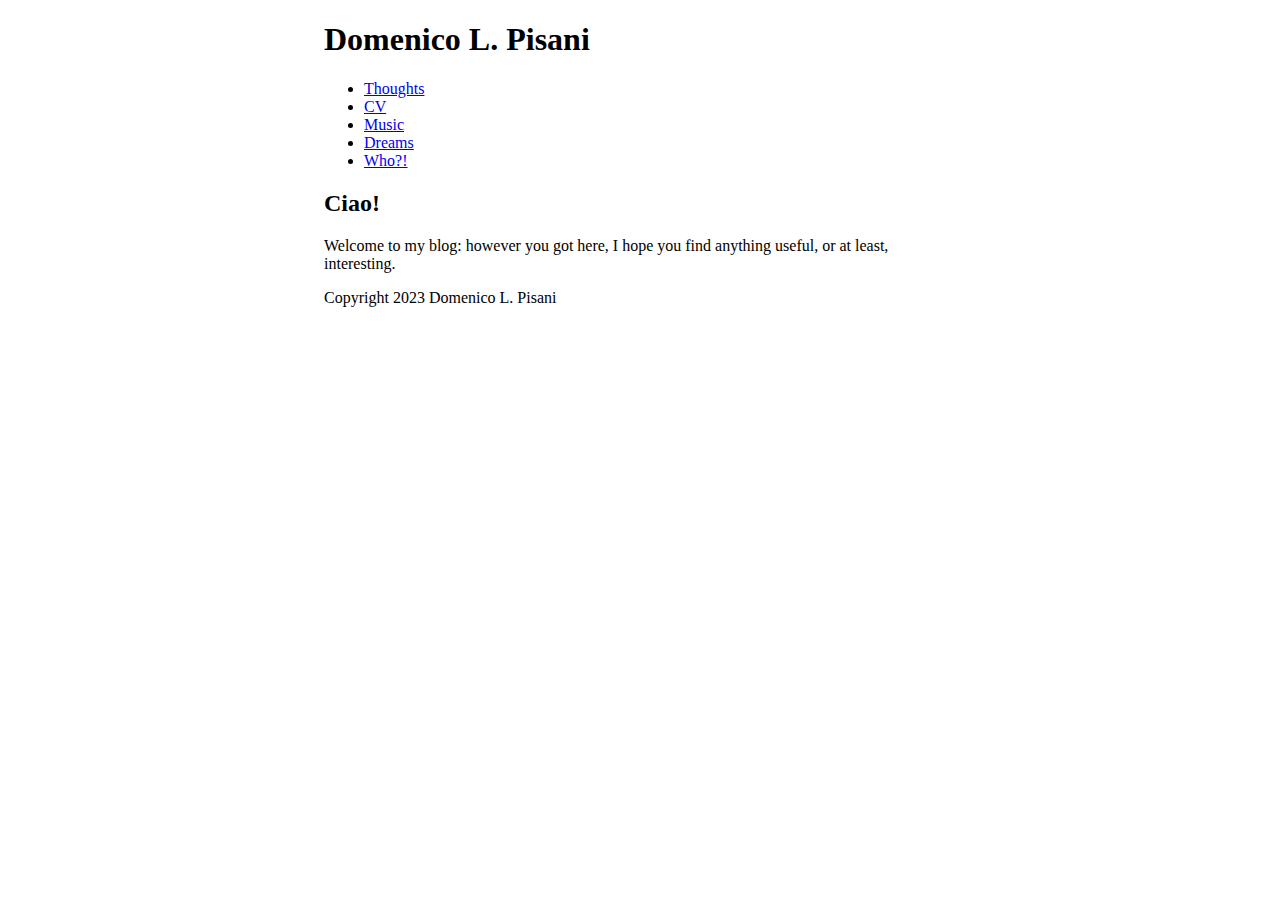
==== index.html @ caf2215d "Update index.html" ====
<!DOCTYPE html>
<html lang="en">
<head>
    <meta charset="UTF-8">
    <meta name="viewport" content="width=device-width, initial-scale=1.0">
    <title>Domenico L. Pisani</title>
    <link rel="stylesheet" type="text/css" href="style.css">
    <script src="script.js"></script>
</head>
<body>
    <div class="container">
    <header>
        <h1>Domenico L. Pisani</h1>
    </header>
        <nav>
            <ul>
                <li><a href="thoughts.html">Thoughts</a>
                <li><a href="cv.html">CV</a></li>
                <li><a href="music.html">Music</a></li>
                <li><a href="dreams.html">Dreams</a></li>
                <li><a href="who.html">Who?!</a></li>
            </ul>
        </nav>
        <main>
            <h2>Ciao!</h2>
        <p>Welcome to my blog: however you got here, I hope you find anything useful, or at least, interesting. </p>
        </main>
    <footer>
        <p>Copyright 2023 Domenico L. Pisani</p>
    </footer>
    </div>
</body>
</html>
---- style.css ----
/* Center the entire content and limit it to 50% of the page width */
.container {
  width: 50%;
  margin: 0 auto;
}

/* Style the navigation links horizontally */
.nav {
  display: flex;
  justify-content: space-between;
}

/* Style individual navigation links */
.nav a {
  text-decoration: none;
  margin-right: 10px; /* Adjust spacing between links as needed */
  color: #333; /* Change link color as needed */.body {
  text-align: center;
}
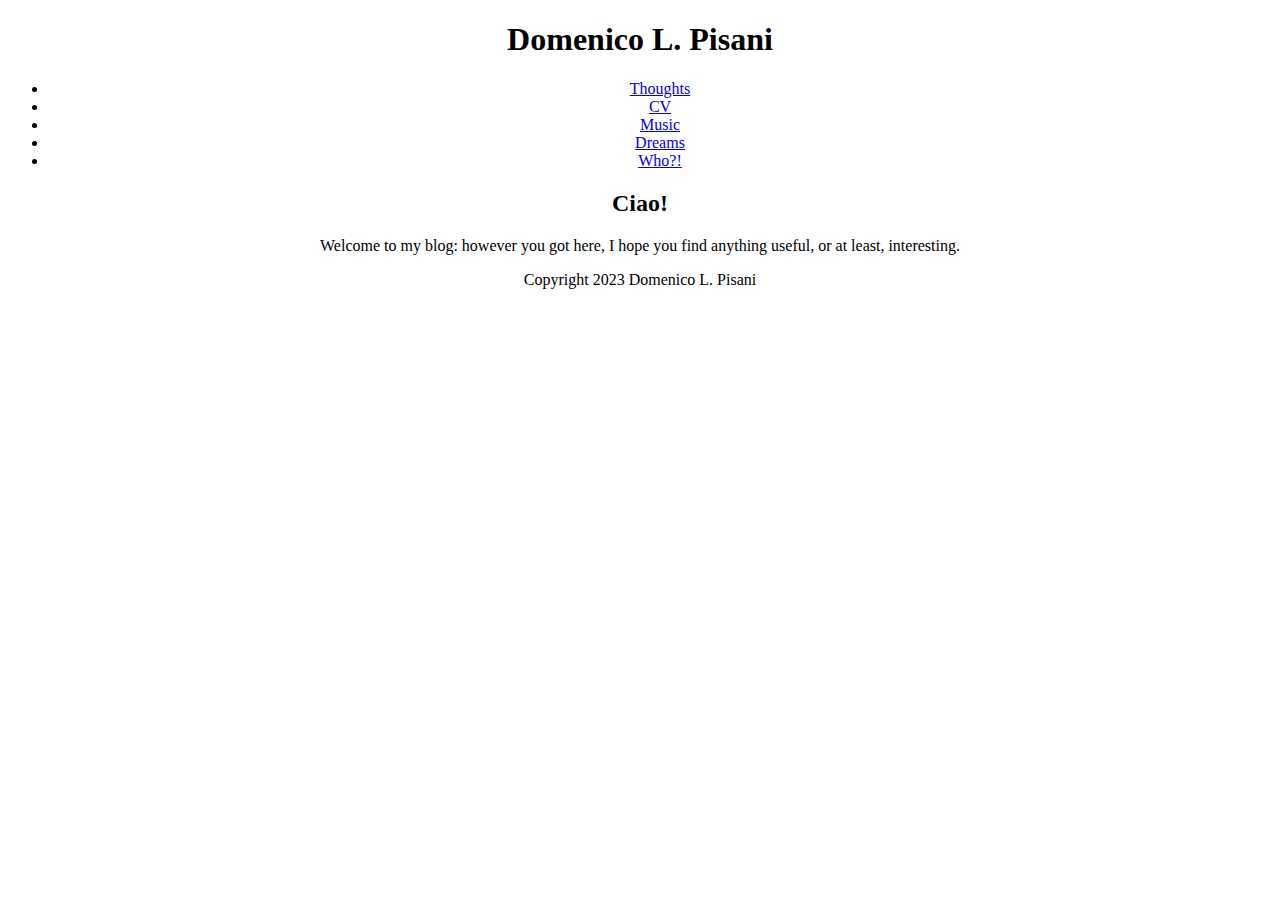
==== commit aaaa8377: "Update index.html" ====
--- a/index.html
+++ b/index.html
@@ -1,13 +1,15 @@
 <!DOCTYPE html>
 <html lang="en">
-<head>
+  <head>
     <meta charset="UTF-8">
     <meta name="viewport" content="width=device-width, initial-scale=1.0">
+    <meta http-equiv="X-UA-Compatible" content="ie=edge">
     <title>Domenico L. Pisani</title>
-    <link rel="stylesheet" type="text/css" href="style.css">
+    <link rel="stylesheet" href="./style.css">
+    <link rel="icon" href="./favicon.ico" type="image/x-icon">
     <script src="script.js"></script>
-</head>
-<body>
+  </head>
+  <body>
     <div class="container">
     <header>
         <h1>Domenico L. Pisani</h1>
@@ -29,5 +31,5 @@
         <p>Copyright 2023 Domenico L. Pisani</p>
     </footer>
     </div>
-</body>
+  </body>
 </html>
--- a/style.css
+++ b/style.css
@@ -1,19 +1,14 @@
-/* Center the entire content and limit it to 50% of the page width */
-.container {
+container {
   width: 50%;
   margin: 0 auto;
 }
 
-/* Style the navigation links horizontally */
-.nav {
+*** Style the navigation links horizontally
+nav {
   display: flex;
   justify-content: space-between;
 }
 
-/* Style individual navigation links */
-.nav a {
-  text-decoration: none;
-  margin-right: 10px; /* Adjust spacing between links as needed */
-  color: #333; /* Change link color as needed */.body {
-  text-align: center;
+body {
+ text-align: center;
 }
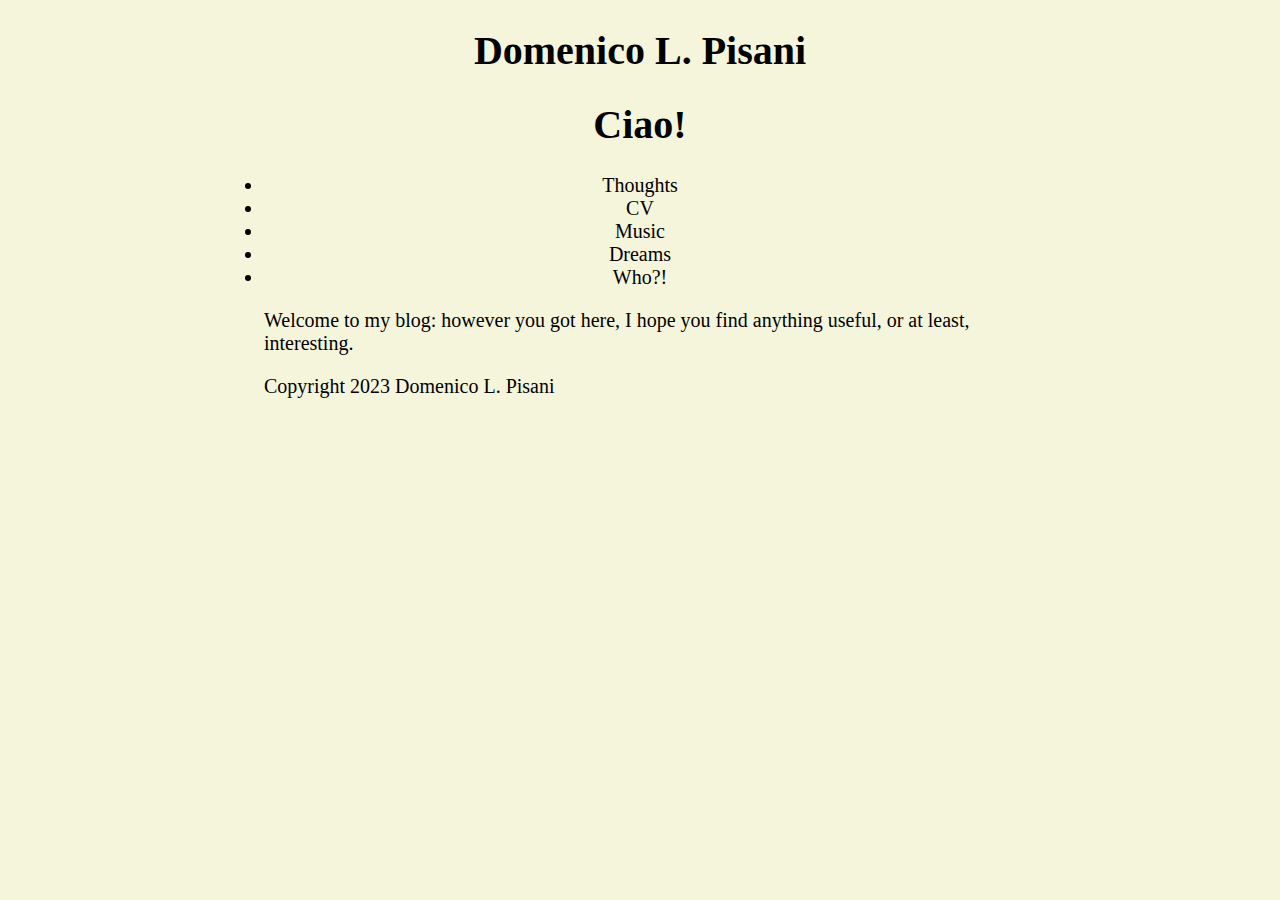
==== commit 16b40312: "2.0" ====
--- a/index.html
+++ b/index.html
@@ -1,35 +1,26 @@
 <!DOCTYPE html>
-<html lang="en">
-  <head>
+<html>
+    <head>
     <meta charset="UTF-8">
     <meta name="viewport" content="width=device-width, initial-scale=1.0">
     <meta http-equiv="X-UA-Compatible" content="ie=edge">
-    <title>Domenico L. Pisani</title>
+        <title>Domenico L. Pisani</title>
     <link rel="stylesheet" href="./style.css">
     <link rel="icon" href="./favicon.ico" type="image/x-icon">
-    <script src="script.js"></script>
-  </head>
-  <body>
-    <div class="container">
-    <header>
+    </head>
+    <body>
+        <header>
         <h1>Domenico L. Pisani</h1>
-    </header>
-        <nav>
-            <ul>
+        </header>
+            <h1>Ciao!</h1>
                 <li><a href="thoughts.html">Thoughts</a>
                 <li><a href="cv.html">CV</a></li>
                 <li><a href="music.html">Music</a></li>
                 <li><a href="dreams.html">Dreams</a></li>
                 <li><a href="who.html">Who?!</a></li>
-            </ul>
-        </nav>
-        <main>
-            <h2>Ciao!</h2>
-        <p>Welcome to my blog: however you got here, I hope you find anything useful, or at least, interesting. </p>
-        </main>
-    <footer>
+            <p>Welcome to my blog: however you got here, I hope you find anything useful, or at least, interesting.</p>
+        <footer>
         <p>Copyright 2023 Domenico L. Pisani</p>
-    </footer>
-    </div>
-  </body>
+        </footer>
+    </body>
 </html>
--- a/style.css
+++ b/style.css
@@ -1,14 +1,30 @@
-container {
-  width: 50%;
-  margin: 0 auto;
-}
-
-*** Style the navigation links horizontally
-nav {
-  display: flex;
-  justify-content: space-between;
+html {
+  width: 60%;
+  margin: auto;
 }
 
 body {
- text-align: center;
+  background-color: beige;
+  
+  text-align: center;
+  
+  font-family: verdana;
+  font-size: 20px;
+  font-color: black;
 }
+
+p {
+  text-align: left;
+}
+
+a:link, a:visited {
+  color: black;
+  background-color: none;
+  text-decoration: none;
+  
+  padding: 10px;
+}
+
+a:hover, a:active {
+  background-color: orange;
+}
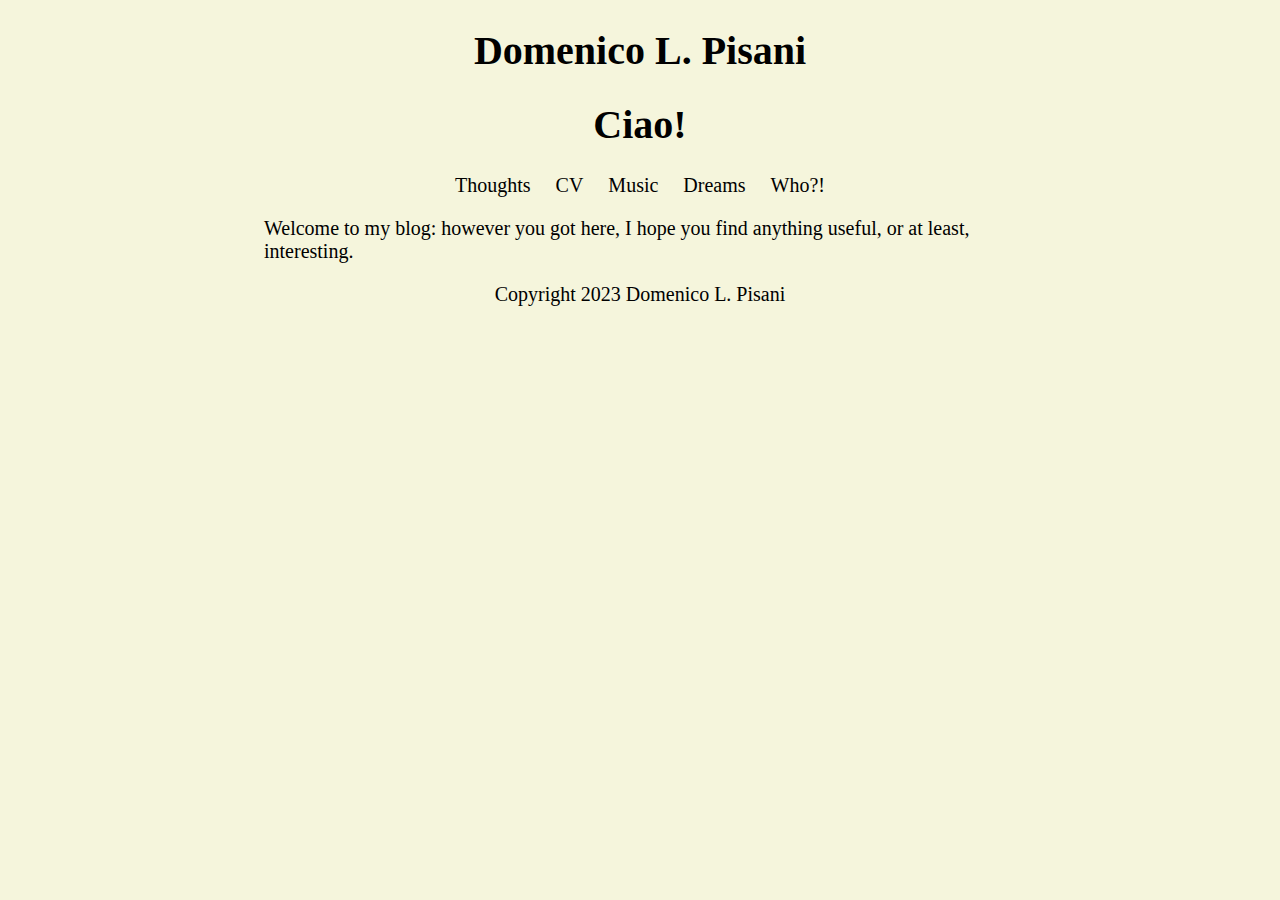
==== commit 91c5bc5c: "2.0" ====
--- a/index.html
+++ b/index.html
@@ -13,14 +13,14 @@
         <h1>Domenico L. Pisani</h1>
         </header>
             <h1>Ciao!</h1>
-                <li><a href="thoughts.html">Thoughts</a>
-                <li><a href="cv.html">CV</a></li>
-                <li><a href="music.html">Music</a></li>
-                <li><a href="dreams.html">Dreams</a></li>
-                <li><a href="who.html">Who?!</a></li>
+                <a href="thoughts.html">Thoughts</a>
+                <a href="cv.html">CV</a></li>
+                <a href="music.html">Music</a></li>
+                <a href="dreams.html">Dreams</a></li>
+                <a href="who.html">Who?!</a></li>
             <p>Welcome to my blog: however you got here, I hope you find anything useful, or at least, interesting.</p>
         <footer>
-        <p>Copyright 2023 Domenico L. Pisani</p>
+        <f1>Copyright 2023 Domenico L. Pisani</f1>
         </footer>
     </body>
 </html>
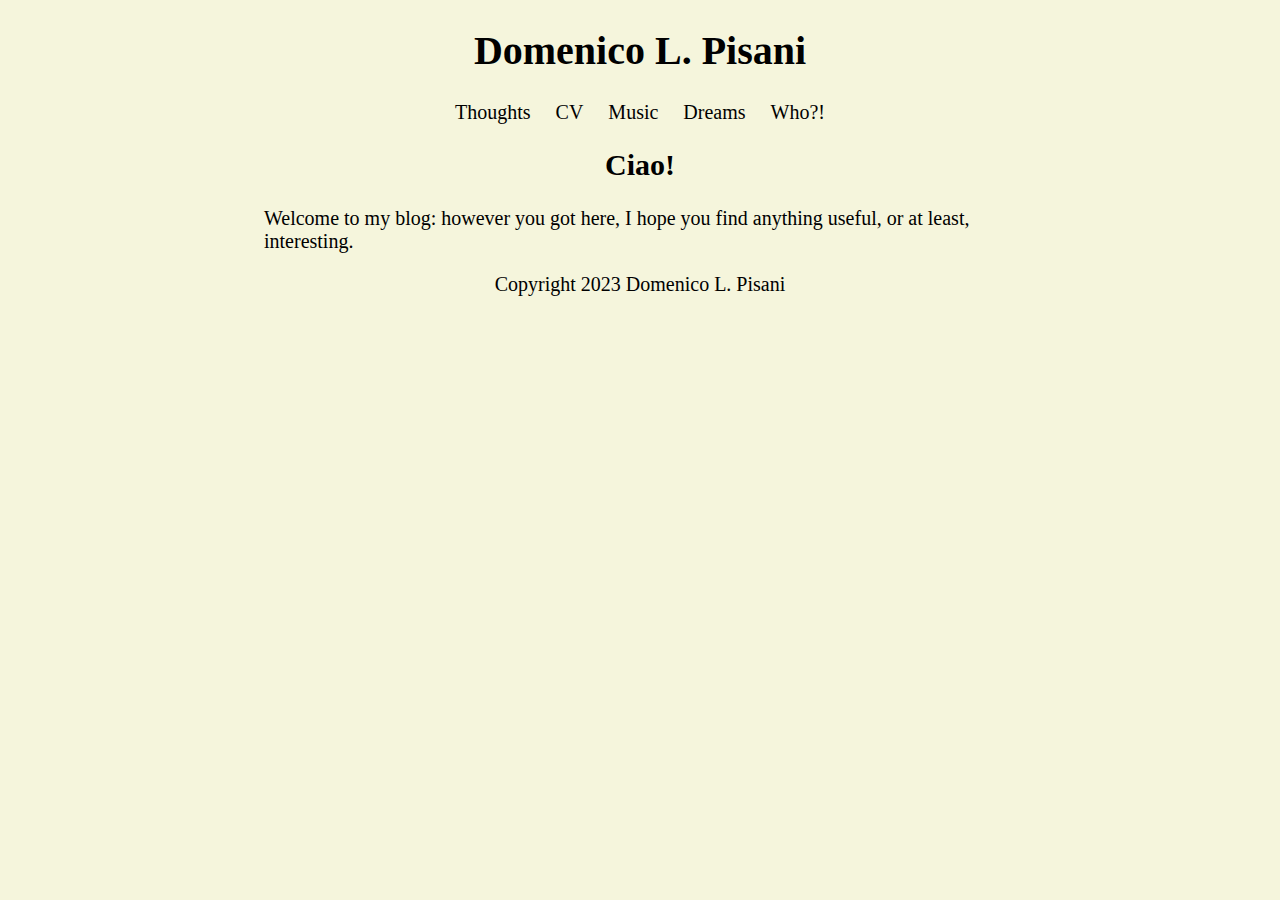
==== commit 6d778ab8: "2.2" ====
--- a/index.html
+++ b/index.html
@@ -4,23 +4,25 @@
     <meta charset="UTF-8">
     <meta name="viewport" content="width=device-width, initial-scale=1.0">
     <meta http-equiv="X-UA-Compatible" content="ie=edge">
-        <title>Domenico L. Pisani</title>
+    <title>Domenico L. Pisani</title>
     <link rel="stylesheet" href="./style.css">
-    <link rel="icon" href="./favicon.ico" type="image/x-icon">
     </head>
     <body>
         <header>
         <h1>Domenico L. Pisani</h1>
         </header>
-            <h1>Ciao!</h1>
-                <a href="thoughts.html">Thoughts</a>
-                <a href="cv.html">CV</a></li>
-                <a href="music.html">Music</a></li>
-                <a href="dreams.html">Dreams</a></li>
-                <a href="who.html">Who?!</a></li>
-            <p>Welcome to my blog: however you got here, I hope you find anything useful, or at least, interesting.</p>
+            <a href="thoughts.html">Thoughts</a>
+            <a href="cv.html">CV</a></li>
+            <a href="music.html">Music</a></li>
+            <a href="dreams.html">Dreams</a></li>
+            <a href="who.html">Who?!</a></li>
+                <header>
+                <h2>Ciao!</h2>
+                </header>
+                <p>Welcome to my blog: however you got here, I hope you find anything useful, or at least, interesting.</p>
         <footer>
         <f1>Copyright 2023 Domenico L. Pisani</f1>
         </footer>
+    <script src="js/script.js"></script>
     </body>
 </html>
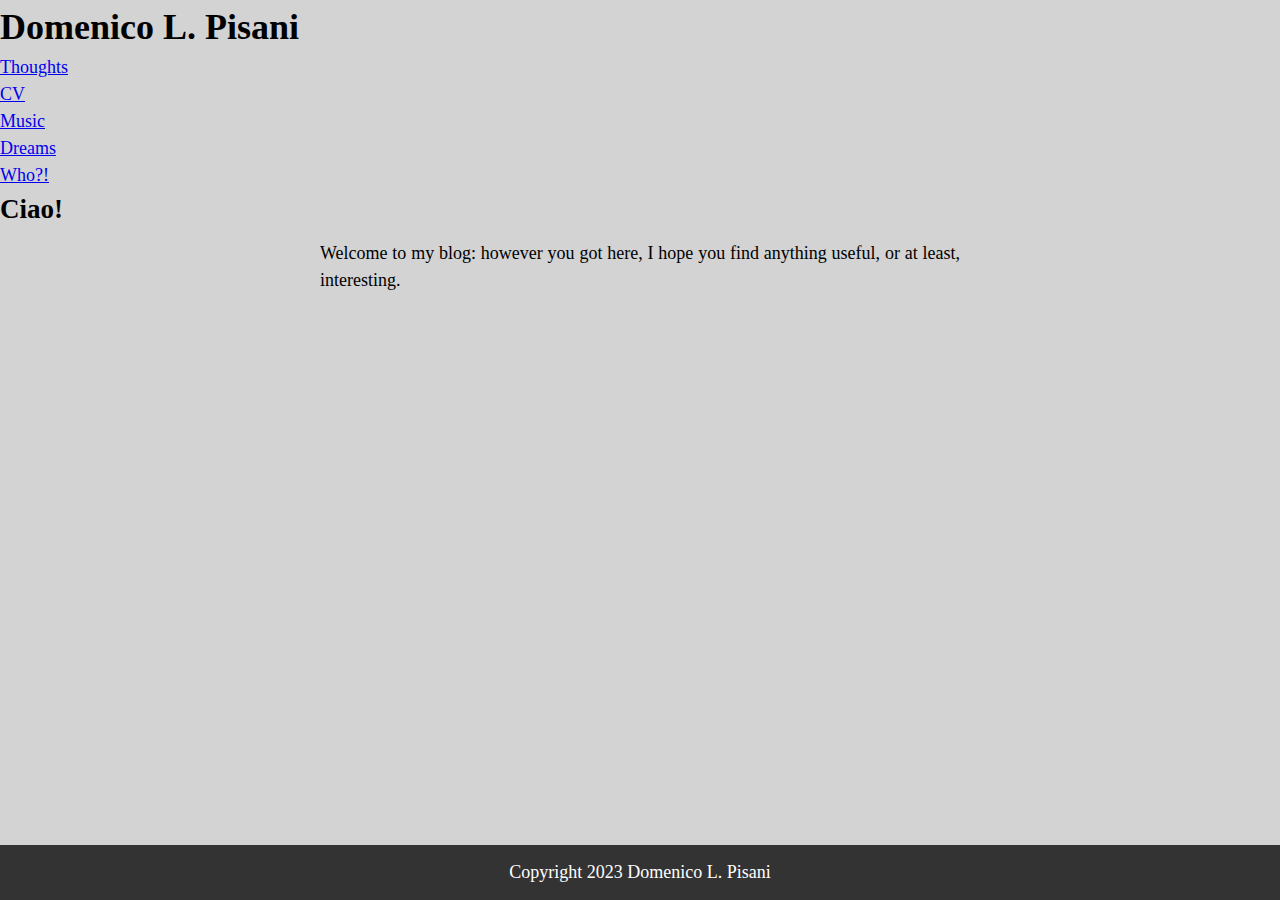
==== commit 04dbb916: "Update index.html" ====
--- a/index.html
+++ b/index.html
@@ -5,7 +5,7 @@
     <meta name="viewport" content="width=device-width, initial-scale=1.0">
     <meta http-equiv="X-UA-Compatible" content="ie=edge">
     <title>Domenico L. Pisani</title>
-    <link rel="stylesheet" href="./style.css">
+    <link rel="stylesheet" href="./styles.css">
     </head>
     <body>
         <header>
@@ -23,6 +23,6 @@
         <footer>
         <f1>Copyright 2023 Domenico L. Pisani</f1>
         </footer>
-    <script src="js/script.js"></script>
+    <script src="script.js"></script>
     </body>
 </html>
--- a/styles.css
+++ b/styles.css
@@ -0,0 +1,55 @@
+/* Resetting margin for all elements */
+* {
+  margin: 0;
+}
+
+/* Basic styling for the body */
+body {
+  background-color: lightgray;
+  font: 18px/1.5 verdana;
+  display: flex;
+  flex-direction: column;
+  min-height: 100vh; /* Ensure body takes at least full viewport height */
+}
+
+/* Styling for the navigation bar */
+ul {
+  list-style-type: none;
+  margin: 0;
+  padding: 0;
+  overflow: hidden;
+  background-color: #333;
+}
+
+li {
+  float: left;
+}
+
+li a {
+  display: block;
+  color: white;
+  text-align: center;
+  padding: 14px 16px;
+  text-decoration: none;
+}
+
+li a:hover {
+  background-color: tomato;
+}
+
+/* Styling for paragraphs */
+p {
+  text-align: justify;
+  padding: 10px;
+  width: 50%;
+  margin: 0 auto; /* Centering paragraphs */
+}
+
+/* Styling for the footer */
+footer {
+  background-color: #333;
+  color: white;
+  padding: 14px 16px;
+  margin-top: auto; /* Push footer to the bottom */
+  text-align: center;
+}
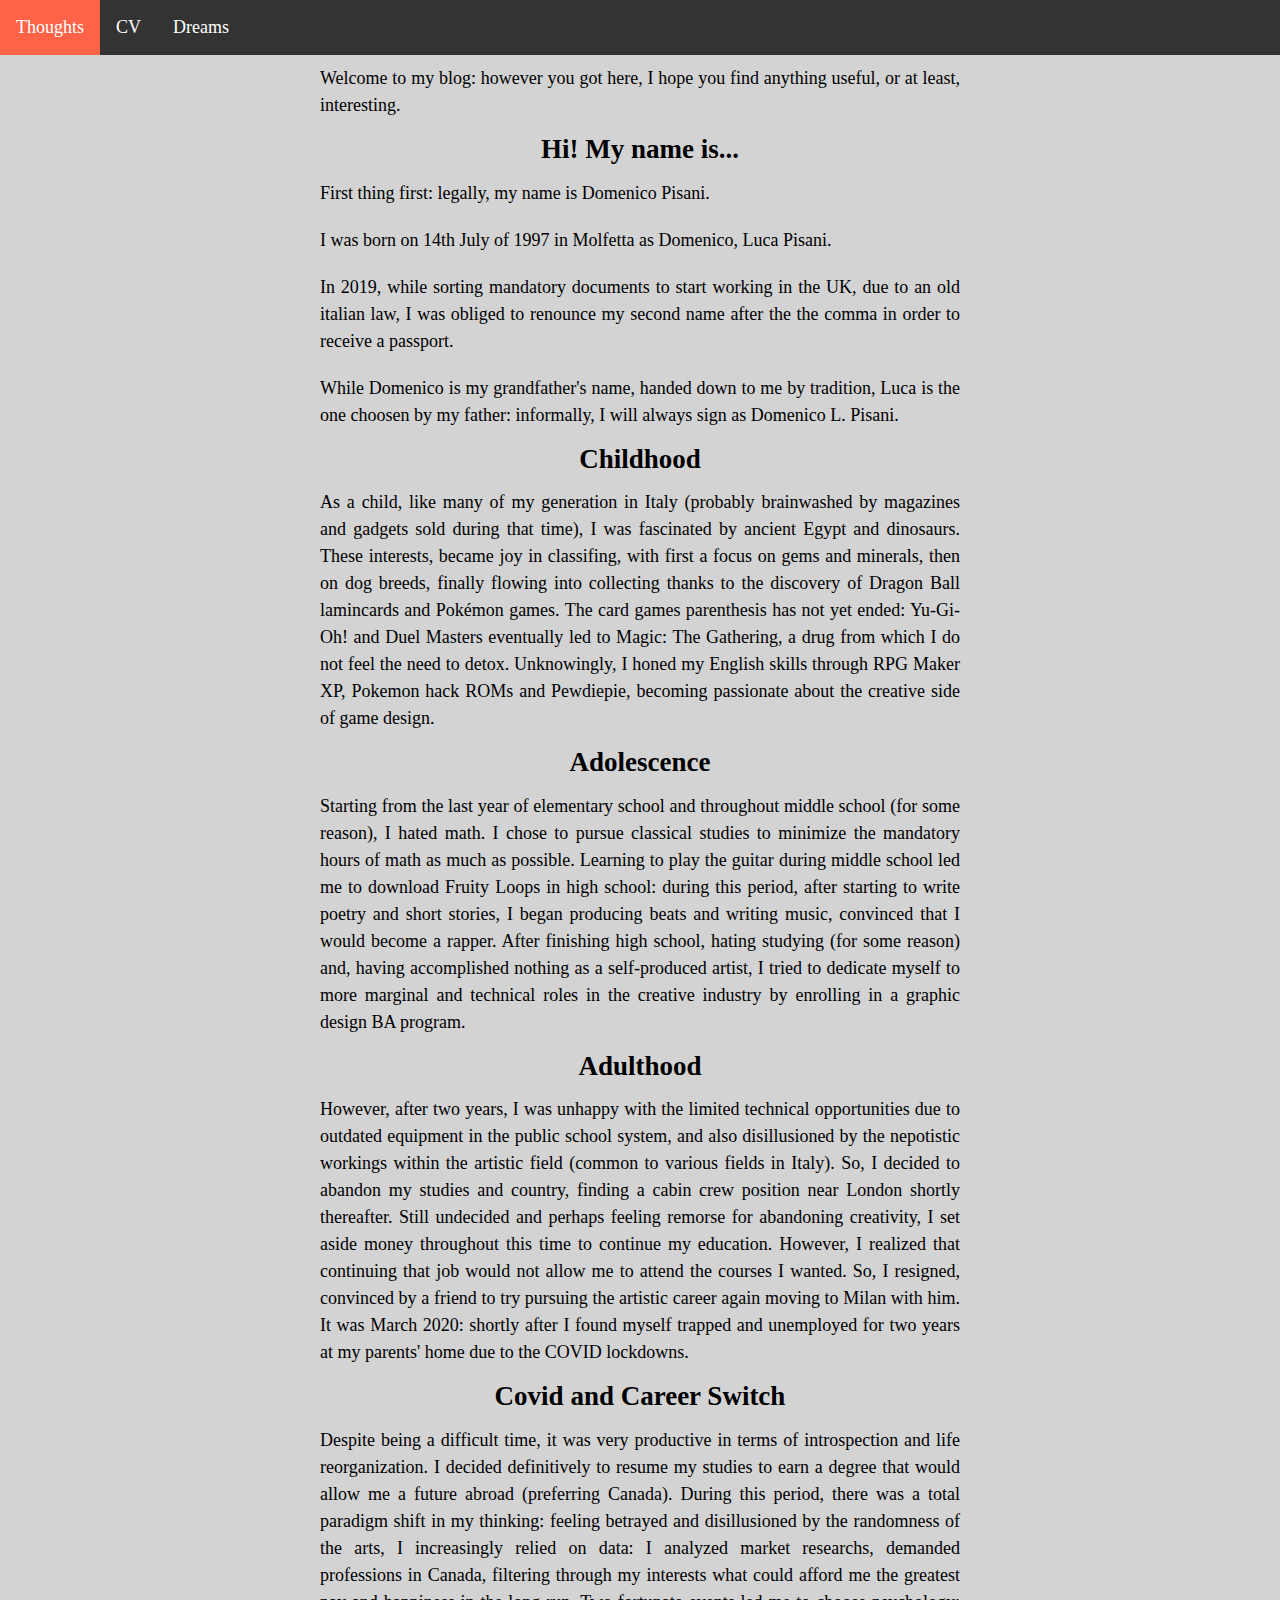
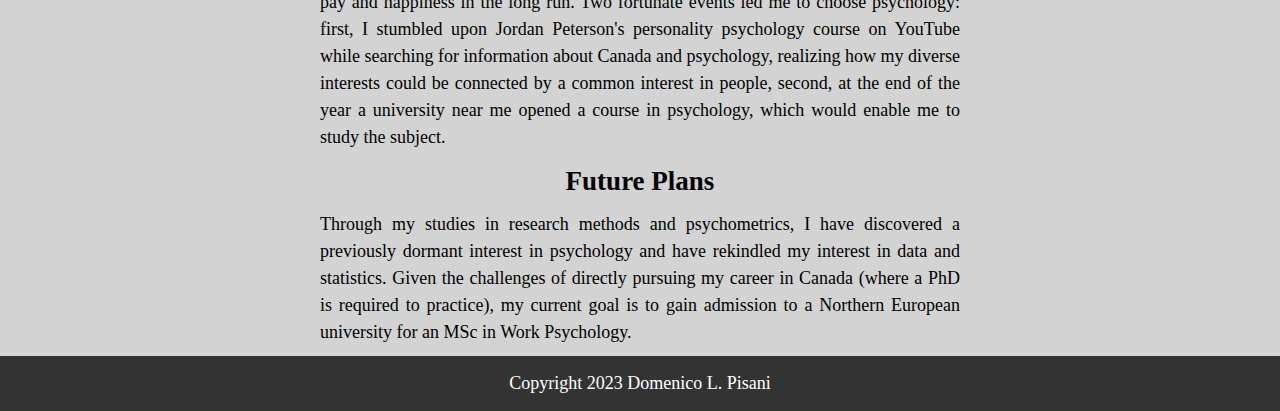
==== commit cab769ab: "Add files via upload" ====
--- a/index.html
+++ b/index.html
@@ -1,28 +1,36 @@
-<!DOCTYPE html>
-<html>
-    <head>
-    <meta charset="UTF-8">
-    <meta name="viewport" content="width=device-width, initial-scale=1.0">
-    <meta http-equiv="X-UA-Compatible" content="ie=edge">
-    <title>Domenico L. Pisani</title>
-    <link rel="stylesheet" href="./styles.css">
-    </head>
-    <body>
-        <header>
-        <h1>Domenico L. Pisani</h1>
-        </header>
-            <a href="thoughts.html">Thoughts</a>
-            <a href="cv.html">CV</a></li>
-            <a href="music.html">Music</a></li>
-            <a href="dreams.html">Dreams</a></li>
-            <a href="who.html">Who?!</a></li>
-                <header>
-                <h2>Ciao!</h2>
-                </header>
-                <p>Welcome to my blog: however you got here, I hope you find anything useful, or at least, interesting.</p>
-        <footer>
-        <f1>Copyright 2023 Domenico L. Pisani</f1>
-        </footer>
-    <script src="script.js"></script>
-    </body>
-</html>
+<!DOCTYPE html>
+<html>
+<head>
+  <link rel="stylesheet" href="styles.css">
+  <title>Domenico L. Pisani</title>
+</head>
+<body>
+
+<ul>
+  <li><a href="thoughts.html">Thoughts</a></li>
+  <li><a href="cv.html">CV</a></li>
+  <li><a href="dreams.html">Dreams</a></li>
+</ul>
+
+<p>Welcome to my blog: however you got here, I hope you find anything useful, or at least, interesting.</p>
+
+            <h2>Hi! My name is...</h2>
+            <p>First thing first: legally, my name is Domenico Pisani.</p>
+            <p>I was born on 14th July of 1997 in Molfetta as Domenico, Luca Pisani.</p>
+            <p>In 2019, while sorting mandatory documents  to start working in the UK, due to an old italian law, I was obliged to renounce my second name after the the comma in order to receive a passport.</p>
+            <p> While Domenico is my grandfather's name, handed down to me by tradition, Luca is the one choosen by my father: informally, I will always sign as Domenico L. Pisani.</p>
+            <h2>Childhood</h2>
+            <p>As a child, like many of my generation in Italy (probably brainwashed by magazines and gadgets sold during that time), I was fascinated by ancient Egypt and dinosaurs. These interests, became joy in classifing, with first a focus on gems and minerals, then on dog breeds, finally flowing into collecting thanks to the discovery of Dragon Ball lamincards and Pokémon games. The card games parenthesis has not yet ended: Yu-Gi-Oh! and Duel Masters eventually led to Magic: The Gathering, a drug from which I do not feel the need to detox. Unknowingly, I honed my English skills through RPG Maker XP, Pokemon hack ROMs and Pewdiepie, becoming passionate about the creative side of game design.</p>
+            <h2>Adolescence</h2>
+            <p>Starting from the last year of elementary school and throughout middle school (for some reason), I hated math. I chose to pursue classical studies to minimize the mandatory hours of math as much as possible. Learning to play the guitar during middle school led me to download Fruity Loops in high school: during this period, after starting to write poetry and short stories, I began producing beats and writing music, convinced that I would become a rapper. After finishing high school, hating studying (for some reason) and, having accomplished nothing as a self-produced artist, I tried to dedicate myself to more marginal and technical roles in the creative industry by enrolling in a graphic design BA program.</p>
+            <h2>Adulthood</h2>
+            <p>However, after two years, I was unhappy with the limited technical opportunities due to outdated equipment in the public school system, and also disillusioned by the nepotistic workings within the artistic field (common to various fields in Italy). So, I decided to abandon my studies and country, finding a cabin crew position near London shortly thereafter. Still undecided and perhaps feeling remorse for abandoning creativity, I set aside money throughout this time to continue my education. However, I realized that continuing that job would not allow me to attend the courses I wanted. So, I resigned, convinced by a friend to try pursuing the artistic career again moving to Milan with him. It was March 2020: shortly after I found myself trapped and unemployed for two years at my parents' home due to the COVID lockdowns.</p>
+            <h2>Covid and Career Switch</h2>
+            <p>Despite being a difficult time, it was very productive in terms of introspection and life reorganization. I decided definitively to resume my studies to earn a degree that would allow me a future abroad (preferring Canada). During this period, there was a total paradigm shift in my thinking: feeling betrayed and disillusioned by the randomness of the arts, I increasingly relied on data: I analyzed market researchs, demanded professions in Canada, filtering through my interests what could afford me the greatest pay and happiness in the long run. Two fortunate events led me to choose psychology: first, I stumbled upon Jordan Peterson's personality psychology course on YouTube while searching for information about Canada and psychology, realizing how my diverse interests could be connected by a common interest in people, second, at the end of the year a university near me opened a course in psychology, which would enable me to study the subject.</p>
+            <h2>Future Plans</h2>
+            <p>Through my studies in research methods and psychometrics, I have discovered a previously dormant interest in psychology and have rekindled my interest in data and statistics. Given the challenges of directly pursuing my career in Canada (where a PhD is required to practice), my current goal is to gain admission to a Northern European university for an MSc in Work Psychology.</p>
+
+<footer>Copyright 2023 Domenico L. Pisani</footer>
+
+</body>
+</html>--- a/styles.css
+++ b/styles.css
@@ -37,6 +37,15 @@
   background-color: tomato;
 }
 
+h2 {
+  text-align: center;
+}
+
+a {
+  text-align: center;
+  text-decoration: none;
+}
+
 /* Styling for paragraphs */
 p {
   text-align: justify;
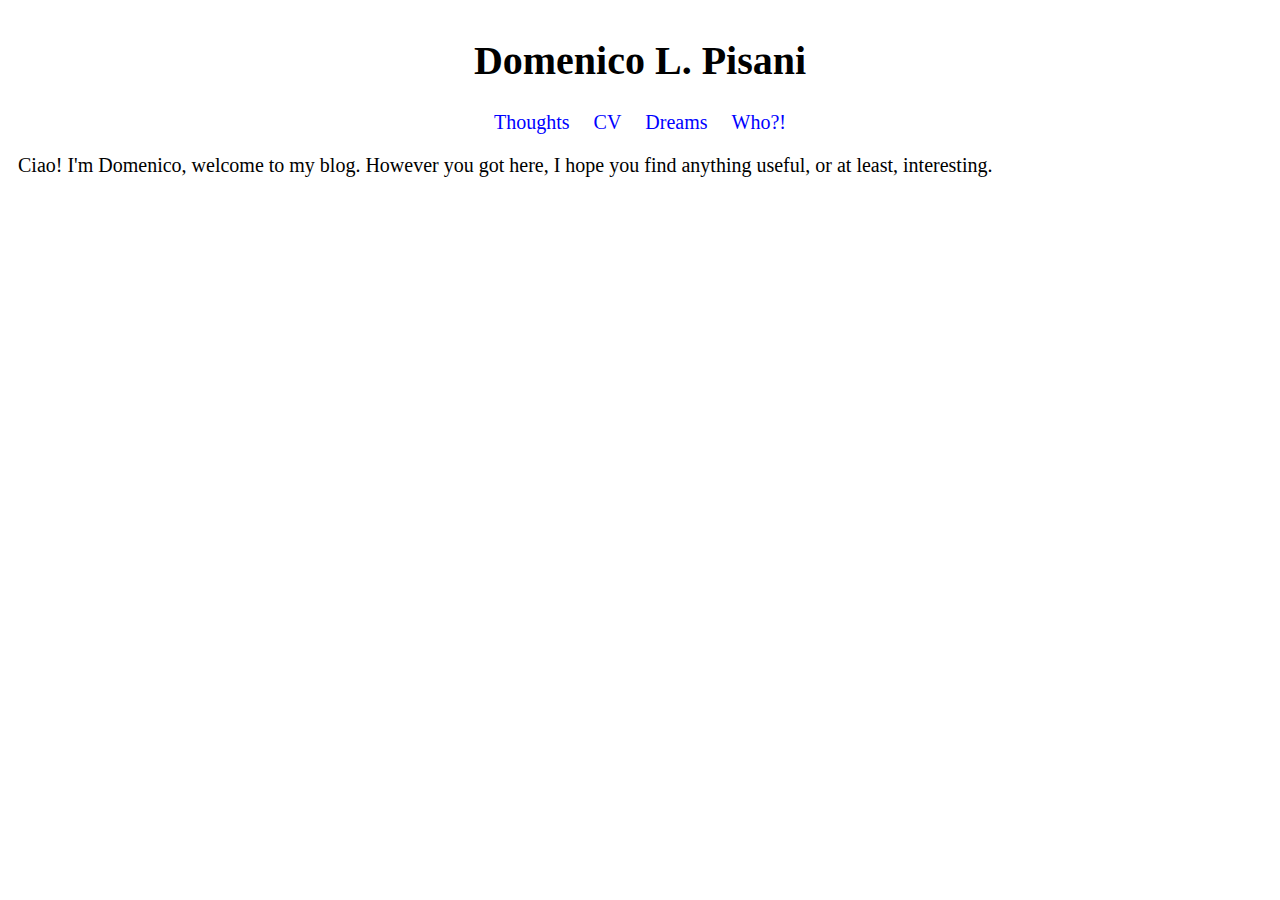
==== commit fffe551c: "Minimal" ====
--- a/index.html
+++ b/index.html
@@ -1,36 +1,26 @@
 <!DOCTYPE html>
 <html>
+
 <head>
-  <link rel="stylesheet" href="styles.css">
-  <title>Domenico L. Pisani</title>
+    <title>Domenico L. Pisani</title>
+    <style>
+        html {padding: 10px;}
+        h1   {text-align: center; font-size: 40px;}
+        a    {font-size: 20px; color: blue; margin: 10px; text-decoration: none;}
+        .link-container {text-align: center;}
+        p    {font-size: 20px;}
+    </style>
 </head>
+
 <body>
+    <h1>Domenico L. Pisani</h1>
+    <div class="link-container">
+        <a href="thoughts.html">Thoughts</a>
+        <a href="cv.html">CV</a> 
+        <a href="dreams.html">Dreams</a> 
+        <a href="who.html">Who?!</a>
+    </div>
+    <p>Ciao! I'm Domenico, welcome to my blog. However you got here, I hope you find anything useful, or at least, interesting.</p>
+</body>
 
-<ul>
-  <li><a href="thoughts.html">Thoughts</a></li>
-  <li><a href="cv.html">CV</a></li>
-  <li><a href="dreams.html">Dreams</a></li>
-</ul>
-
-<p>Welcome to my blog: however you got here, I hope you find anything useful, or at least, interesting.</p>
-
-            <h2>Hi! My name is...</h2>
-            <p>First thing first: legally, my name is Domenico Pisani.</p>
-            <p>I was born on 14th July of 1997 in Molfetta as Domenico, Luca Pisani.</p>
-            <p>In 2019, while sorting mandatory documents  to start working in the UK, due to an old italian law, I was obliged to renounce my second name after the the comma in order to receive a passport.</p>
-            <p> While Domenico is my grandfather's name, handed down to me by tradition, Luca is the one choosen by my father: informally, I will always sign as Domenico L. Pisani.</p>
-            <h2>Childhood</h2>
-            <p>As a child, like many of my generation in Italy (probably brainwashed by magazines and gadgets sold during that time), I was fascinated by ancient Egypt and dinosaurs. These interests, became joy in classifing, with first a focus on gems and minerals, then on dog breeds, finally flowing into collecting thanks to the discovery of Dragon Ball lamincards and Pokémon games. The card games parenthesis has not yet ended: Yu-Gi-Oh! and Duel Masters eventually led to Magic: The Gathering, a drug from which I do not feel the need to detox. Unknowingly, I honed my English skills through RPG Maker XP, Pokemon hack ROMs and Pewdiepie, becoming passionate about the creative side of game design.</p>
-            <h2>Adolescence</h2>
-            <p>Starting from the last year of elementary school and throughout middle school (for some reason), I hated math. I chose to pursue classical studies to minimize the mandatory hours of math as much as possible. Learning to play the guitar during middle school led me to download Fruity Loops in high school: during this period, after starting to write poetry and short stories, I began producing beats and writing music, convinced that I would become a rapper. After finishing high school, hating studying (for some reason) and, having accomplished nothing as a self-produced artist, I tried to dedicate myself to more marginal and technical roles in the creative industry by enrolling in a graphic design BA program.</p>
-            <h2>Adulthood</h2>
-            <p>However, after two years, I was unhappy with the limited technical opportunities due to outdated equipment in the public school system, and also disillusioned by the nepotistic workings within the artistic field (common to various fields in Italy). So, I decided to abandon my studies and country, finding a cabin crew position near London shortly thereafter. Still undecided and perhaps feeling remorse for abandoning creativity, I set aside money throughout this time to continue my education. However, I realized that continuing that job would not allow me to attend the courses I wanted. So, I resigned, convinced by a friend to try pursuing the artistic career again moving to Milan with him. It was March 2020: shortly after I found myself trapped and unemployed for two years at my parents' home due to the COVID lockdowns.</p>
-            <h2>Covid and Career Switch</h2>
-            <p>Despite being a difficult time, it was very productive in terms of introspection and life reorganization. I decided definitively to resume my studies to earn a degree that would allow me a future abroad (preferring Canada). During this period, there was a total paradigm shift in my thinking: feeling betrayed and disillusioned by the randomness of the arts, I increasingly relied on data: I analyzed market researchs, demanded professions in Canada, filtering through my interests what could afford me the greatest pay and happiness in the long run. Two fortunate events led me to choose psychology: first, I stumbled upon Jordan Peterson's personality psychology course on YouTube while searching for information about Canada and psychology, realizing how my diverse interests could be connected by a common interest in people, second, at the end of the year a university near me opened a course in psychology, which would enable me to study the subject.</p>
-            <h2>Future Plans</h2>
-            <p>Through my studies in research methods and psychometrics, I have discovered a previously dormant interest in psychology and have rekindled my interest in data and statistics. Given the challenges of directly pursuing my career in Canada (where a PhD is required to practice), my current goal is to gain admission to a Northern European university for an MSc in Work Psychology.</p>
-
-<footer>Copyright 2023 Domenico L. Pisani</footer>
-
-</body>
 </html>